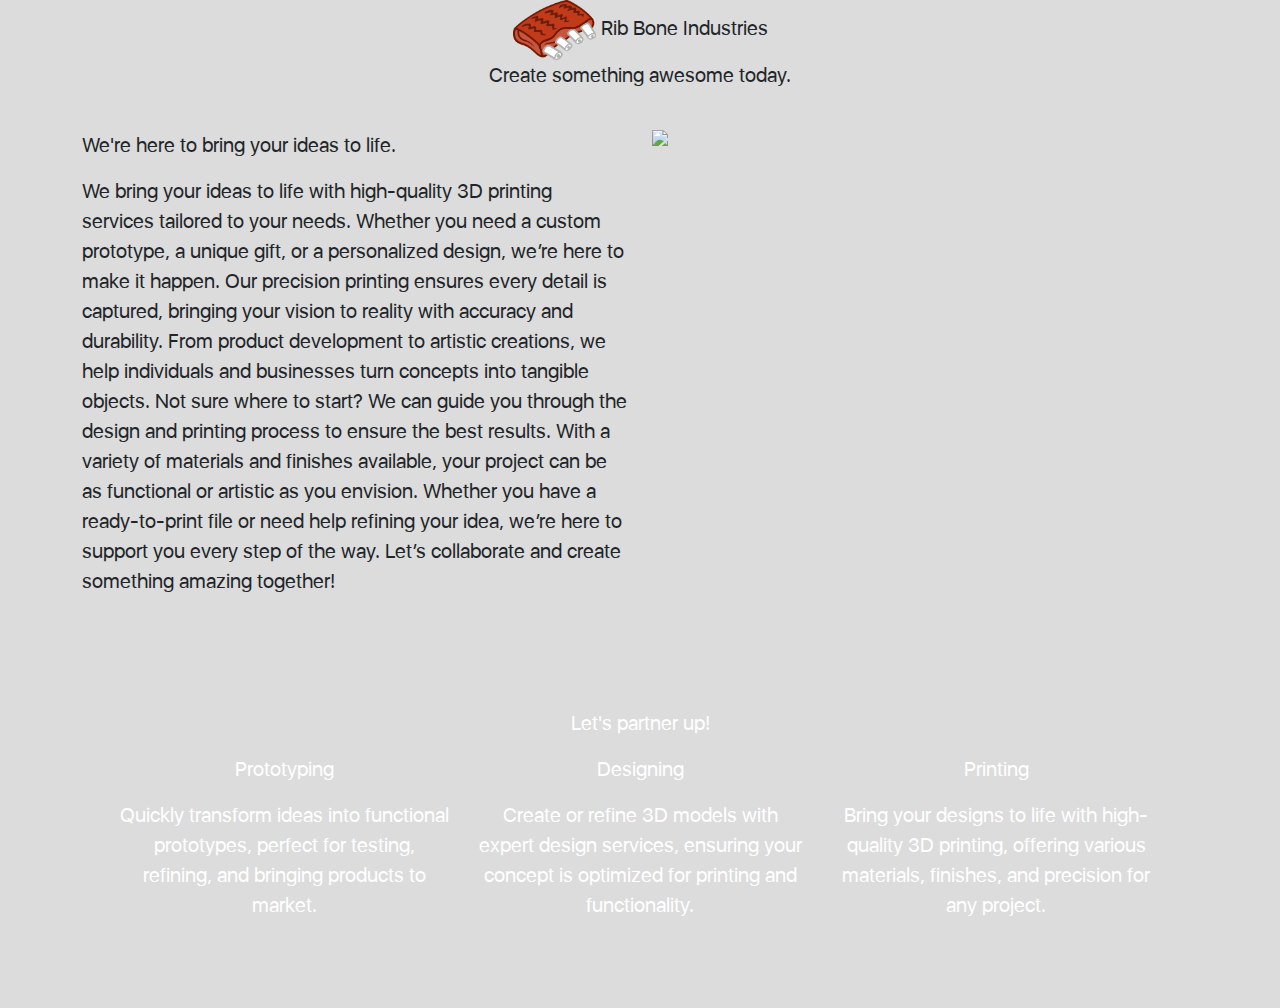
==== index_old.html @ 5f80ef21 "began using tailwind" ====
<!doctype html>
<html lang="en">
  <head>
    <meta charset="utf-8">
    <meta name="viewport" content="width=device-width, initial-scale=1">
    <link rel="icon" type="image/png" href="img/favicon.png" />
    <title>Rib Bone Industries</title>
    <link rel="stylesheet" href="https://cdn.jsdelivr.net/npm/bootstrap@5.3.3/dist/css/bootstrap.min.css"
      integrity="sha384-QWTKZyjpPEjISv5WaRU9OFeRpok6YctnYmDr5pNlyT2bRjXh0JMhjY6hW+ALEwIH" crossorigin="anonymous">
    <link rel="stylesheet" href="assets/master.css">
  </head>
  <body>
    <div class="bg-header bg-tint">
        <div class="container">
          <div class="row">
            <div class="col-12 text-center navbar-brand">
              <span>
                <img src="img/logo.png" alt="Logo" height="60" class="d-inline-block align-text-middle brand-spacing">
                Rib Bone Industries
              </span>
            </div>
          </div>
        </div>
      <div class="container h-100">
        <div class="row h-100">
          <div class="col-12 text-center headline">
            <p class="line-headline">Create something awesome today.</p>
          </div>
        </div>
      </div>
    </div>
    <div class="container p-lg">
      <div class="row">
        <div class="col-sm-12 col-md-6 py-4">
          <p class="h-1">We're here to bring your ideas to life.</p>
          <p>We bring your ideas to life with high-quality 3D printing services tailored to your needs. Whether you need a custom prototype, a unique gift, or a personalized design, we’re here to make it happen. Our precision printing ensures every detail is captured, bringing your vision to reality with accuracy and durability. From product development to artistic creations, we help individuals and businesses turn concepts into tangible objects. Not sure where to start? We can guide you through the design and printing process to ensure the best results. With a variety of materials and finishes available, your project can be as functional or artistic as you envision. Whether you have a ready-to-print file or need help refining your idea, we’re here to support you every step of the way. Let’s collaborate and create something amazing together!</p>
          <!-- <button type="button" class="btn btn-outline-primary btn-lg">Contact Us</button> -->
        </div>
        <div class="col-sm-12 col-md-6 py-4">
          <img src="img/image-1.jpg" class="img-fluid pb-4" />
        </div>
      </div>
    </div>
    <div class="container">
      <div class="row pb-4">
        <div class="col-12 px-0">
          <div class="mt-4 p-5 bg-services bg-tint text-white text-center">
            <p class="h-1">Let's partner up!</p>
            <div class="row">
              <div class="col-sm-12 col-md-4">
                <p class="service-text">
                  Prototyping
                </p>
                <p>
                  Quickly transform ideas into functional prototypes, perfect for testing, refining, and bringing products to market.
                </p>
              </div>
              <div class="col-sm-12 col-md-4">
                <p class="service-text">
                  Designing
                </p>
                <p>
                  Create or refine 3D models with expert design services, ensuring your concept is optimized for printing and functionality.
                </p>
              </div>
              <div class="col-sm-12 col-md-4">
                <p class="service-text">
                  Printing
                </p>
                <p>
                  Bring your designs to life with high-quality 3D printing, offering various materials, finishes, and precision for any project.
                </p>
              </div>
            </div>
          </div>
        </div>
      </div>
    </div>
    <script src="https://cdn.jsdelivr.net/npm/bootstrap@5.3.3/dist/js/bootstrap.bundle.min.js"
      integrity="sha384-YvpcrYf0tY3lHB60NNkmXc5s9fDVZLESaAA55NDzOxhy9GkcIdslK1eN7N6jIeHz"
      crossorigin="anonymous"></script>
  </body>
</html>
---- assets/master.css ----
@font-face {
  font-family: "Epilogue Regular";
  src: url(../assets/fonts/EpilogueRegular.ttf);
}

@font-face {
  font-family: "Epilogue Bold";
  src: url(../assets/fonts/EpilogueBold.ttf);
}

@font-face {
  font-family: "San Francisco Regular";
  src: url(../assets/fonts/SanFranciscoRegular.ttf);
}

body {
  font-family: "San Francisco Regular";
  font-size: 20px;
  background-color: rgb(220, 220, 220);
}

h1, h2, h3, h4, h5, h6, .brand {
  font-family: "Epilogue Bold";
}

.nav-header {
  font-family: "Epilogue Regular";
  font-size: 24px;
}
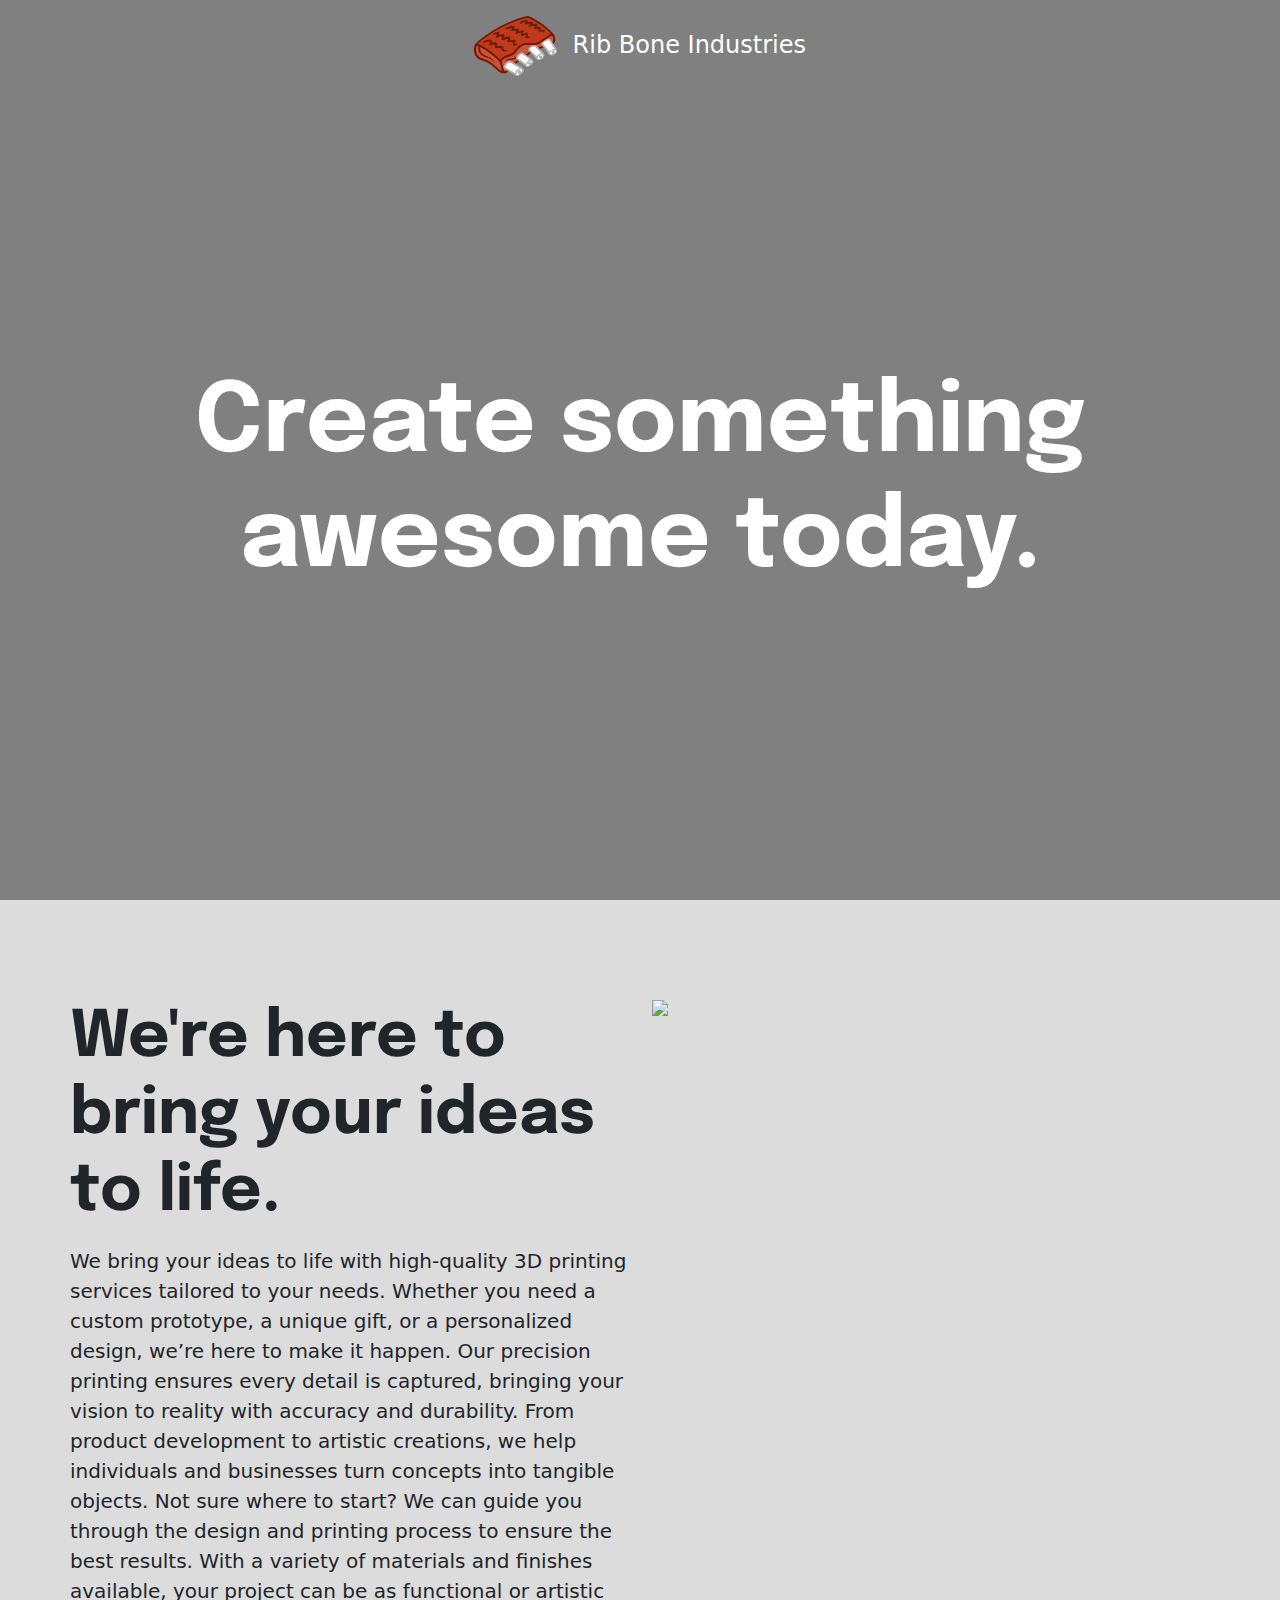
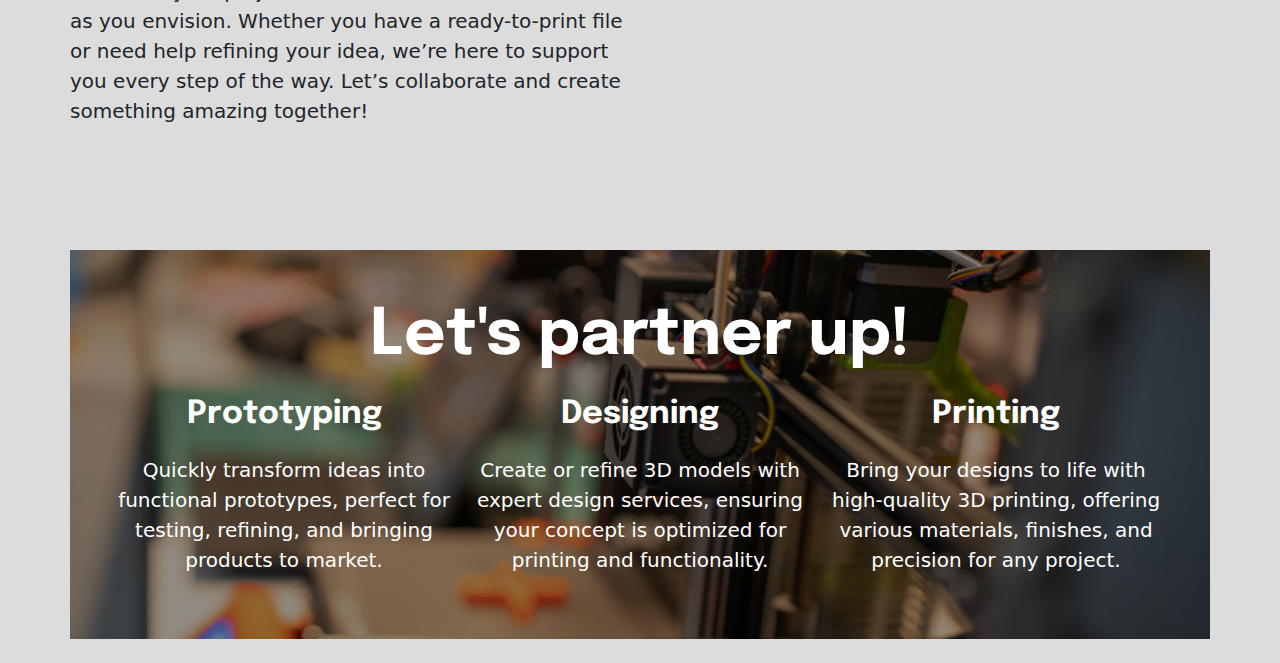
==== commit c6e34e45: "Finished home section" ====
--- a/index_old.html
+++ b/index_old.html
@@ -7,7 +7,7 @@
     <title>Rib Bone Industries</title>
     <link rel="stylesheet" href="https://cdn.jsdelivr.net/npm/bootstrap@5.3.3/dist/css/bootstrap.min.css"
       integrity="sha384-QWTKZyjpPEjISv5WaRU9OFeRpok6YctnYmDr5pNlyT2bRjXh0JMhjY6hW+ALEwIH" crossorigin="anonymous">
-    <link rel="stylesheet" href="assets/master.css">
+    <link rel="stylesheet" href="assets/master_old.css">
   </head>
   <body>
     <div class="bg-header bg-tint">
--- a/assets/master_old.css
+++ b/assets/master_old.css
@@ -0,0 +1,158 @@
+@font-face {
+  font-family: 'Epilogue Bold';
+  src: url(../assets/fonts/Epilogue-Bold.ttf);
+}
+
+@font-face {
+  font-family: 'San Francisco Regular';
+  src: url(../assets/fonts/SanFranciscoRegular.ttf);
+}
+
+body {
+  /* font-family: 'San Francisco Regular'; */
+  font-size: 20px;
+  background-color: rgb(220, 220, 220);
+}
+
+.bg-header {
+  height: 100vh;
+  background-image: url("../img/background.jpg");
+  background-position: center;
+  background-attachment: fixed;
+  background-size: cover;
+  color: rgb(255, 255, 255);
+  min-height: 100vh;
+}
+
+.bg-services {
+  background-image: url("../img/image-2.jpg");
+  background-size: cover;
+  color: rgb(255, 255, 255);
+}
+
+.bg-tint {
+  background-color: rgba(36, 36, 36, 0.5);
+  background-blend-mode: multiply;
+}
+
+
+.navbar-brand, .navbar-brand:hover {
+  color: rgb(255, 255, 255);
+  font-size: 24px;
+  padding-top: 16px;
+  padding-bottom: 16px;
+}
+
+.brand-spacing {
+  margin-right: 8px;
+}
+
+.headline {
+  align-items: center;
+  display: flex;
+}
+
+.line-headline {
+  font-family: "Epilogue Bold";
+  line-height: 1.2em;
+  margin-bottom: 120px;
+}
+
+.p-lg {
+  padding: 76px 0px 60px 0px;
+}
+
+.h-1 {
+  font-family: "Epilogue Bold";
+  font-size: 4rem;
+  line-height: 1.2em;
+}
+
+.service-text {
+  font-family: "Epilogue Bold";
+  font-size: 32px;
+}
+
+.btn-outline-primary {
+  --bs-btn-color: rgb(255, 100, 0);
+  --bs-btn-border-color: rgb(255, 100, 0);
+  --bs-btn-hover-color: #fff;
+  --bs-btn-hover-bg: rgb(255, 100, 0);
+  --bs-btn-hover-border-color: rgb(255, 100, 0);
+  --bs-btn-focus-shadow-rgb: 13, 110, 253;
+  --bs-btn-active-color: #fff;
+  --bs-btn-active-bg: rgb(255, 100, 0);
+  --bs-btn-active-border-color: rgb(255, 100, 0);
+  --bs-btn-active-shadow: inset 0 3px 5px rgba(0, 0, 0, 0.125);
+  --bs-btn-disabled-color: rgb(255, 100, 0);
+  --bs-btn-disabled-bg: transparent;
+  --bs-btn-disabled-border-color: rgb(255, 100, 0);
+  --bs-gradient: none;
+}
+
+.btn-group-lg>.btn, .btn-lg {
+  --bs-btn-padding-y: 0.5rem;
+  --bs-btn-padding-x: 1rem;
+  --bs-btn-font-size: 20px;
+  --bs-btn-border-radius: var(--bs-border-radius-lg);
+}
+
+@media only screen and (max-width: 575px) {
+  .line-headline {
+    font-size: 3.6rem;
+  }
+
+  .container {
+    max-width: 360px !important;
+  }
+}
+
+@media only screen and (min-width: 576px) {
+  .line-headline {
+    font-size: 4.25rem;
+  }
+
+  .container {
+    max-width: 540px;
+  }
+}
+
+@media only screen and (min-width: 768px) {
+  .line-headline {
+    font-size: 7rem;
+  }
+
+  .container {
+    max-width: 720px;
+  }
+}
+
+@media only screen and (min-width: 992px) {
+  .line-headline {
+    font-size: 6rem;
+  }
+
+  .container {
+    max-width: 960px;
+  }
+}
+
+@media only screen and (min-width: 1200px) {
+  .line-headline {
+    font-size: 6rem;
+  }
+
+  .container {
+    max-width: 1140px;
+  }
+}
+
+@media only screen and (min-width: 1400px) {
+  .line-headline {
+    font-size: 9rem;
+  }
+
+  .container {
+    max-width: 1400px;
+  }
+}